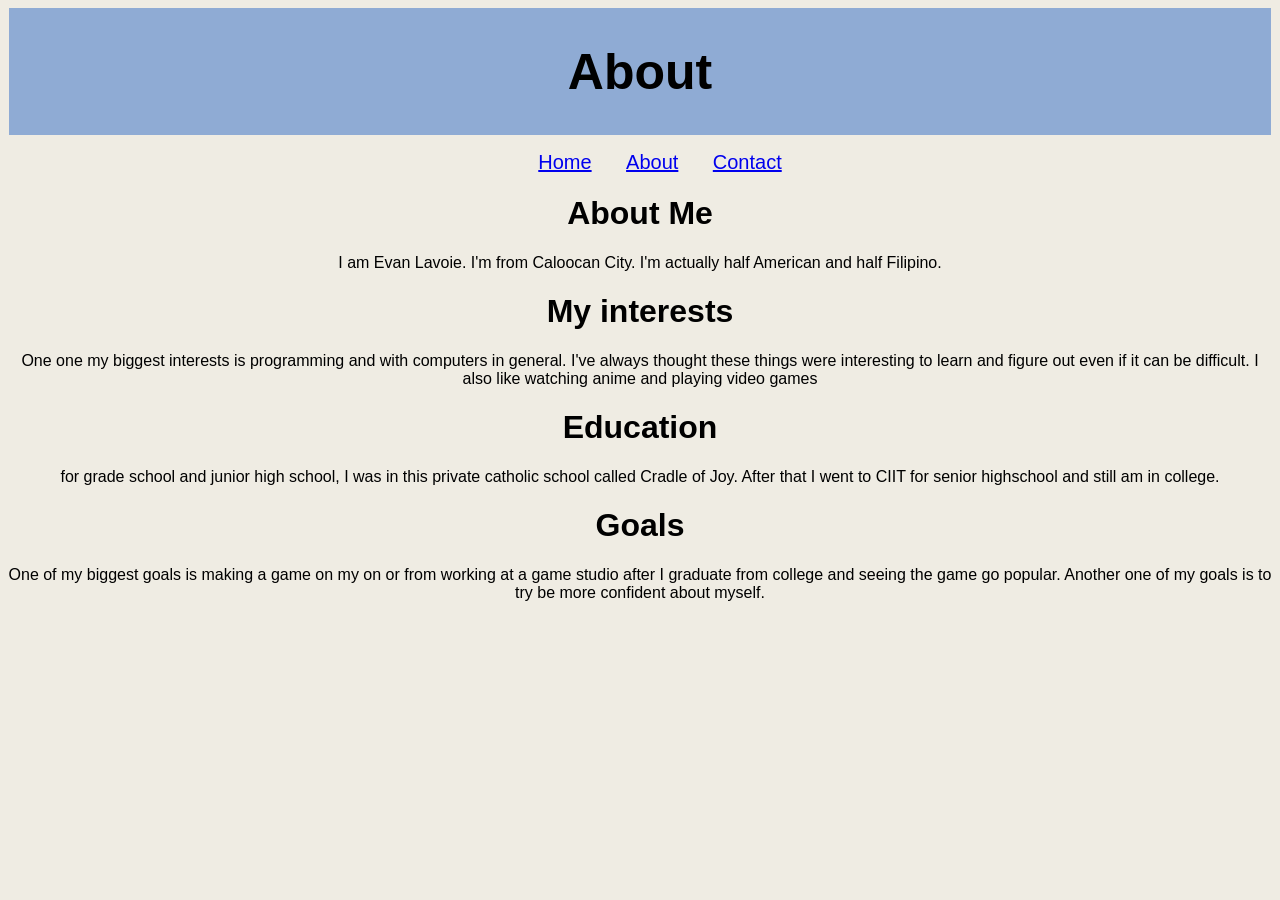
==== about.html @ 84d080ce "Initial commit - personal webpage files" ====
<html>
    <head>
        <link href="style.css" rel="stylesheet" />
    </head>
    <div class = header>
    <h1 class = title>About</label></h1>
    </div>
    <ul>
        <li><a href="index.html">Home</a></li>
        <li><a href="about.html">About</a></li>
        <li><a href="contact.html">Contact</a></li>
    </ul>
    <h1>About Me</h1>
    <p>I am Evan Lavoie. I'm from Caloocan City. I'm actually half American and half Filipino.</p>
    <h1>My interests</h1>
        <p>One one my biggest interests is programming and with computers in general. I've always thought these things were interesting to learn and figure out even if it can be difficult. I also like watching anime and playing video games</p>
    <h1>Education</h1>
    <p>for grade school and junior high school, I was in this private catholic school called Cradle of Joy. After that I went to CIIT for senior highschool and still am in college.</p>
    <h1>Goals</h1>
    <p>One of my biggest goals is making a game on my on or from working at a game studio after I graduate from college and seeing the game go popular. Another one of my goals is to try be more confident about myself.</p>
</html>
---- style.css ----
h1.title {
    text-align: center;
    font-size: 50px;
    font-family:Arial, Helvetica, sans-serif;
}
div.header {
    background-color: #8FABD4;
    padding: 1px;
    margin: 1px;
}
body {
    background-color: #EFECE3;
}
img {
    display: block;
    margin-left: auto;
    margin-right: auto;
    padding: 60px;
    width: 20%;
}
h2.sub {
    text-align: center;
    font-family: Arial, Helvetica, sans-serif;
}
ul {
    text-align: center;
    font-family: Arial, Helvetica, sans-serif;
    word-spacing: 30px;
}
li {
display:inline;
font-size: 20px;
font-family: Arial, Helvetica, sans-serif;
}
h1 {
    text-align: center;
    font-family: Arial, Helvetica, sans-serif;
}
p {
    text-align: center;
    font-family: Arial, Helvetica, sans-serif; 
}
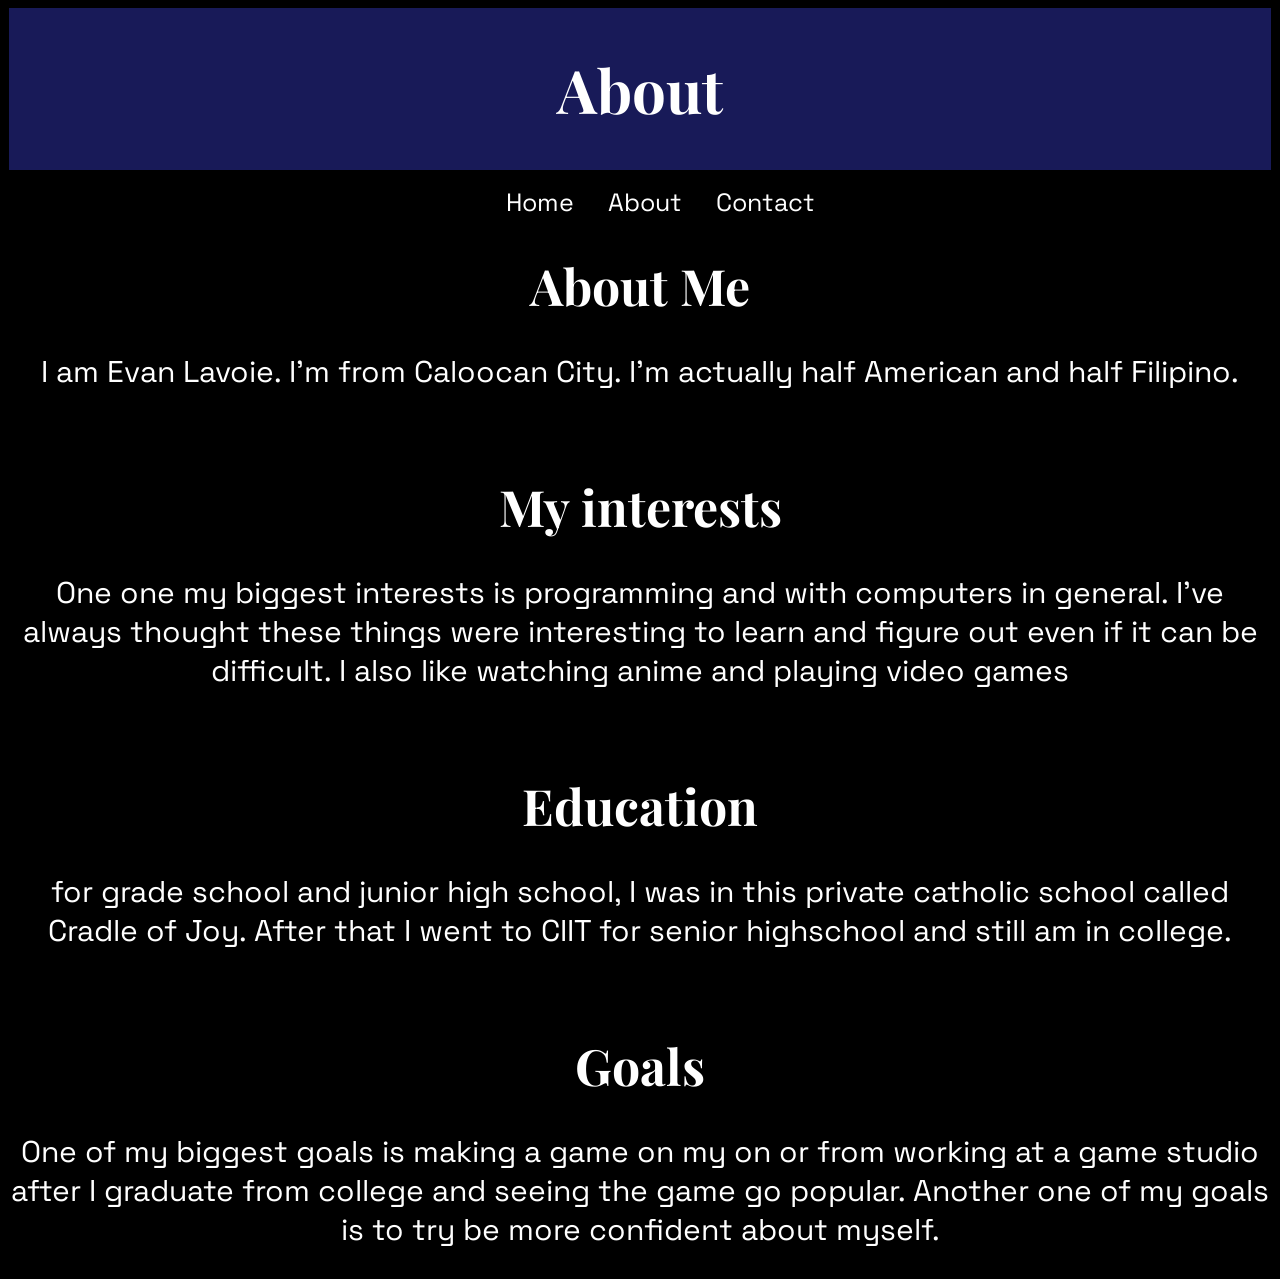
==== commit 81b6b860: "Changed fonts and colors" ====
--- a/about.html
+++ b/about.html
@@ -10,12 +10,15 @@
         <li><a href="about.html">About</a></li>
         <li><a href="contact.html">Contact</a></li>
     </ul>
-    <h1>About Me</h1>
+    <h1 class = aboutheader>About Me</h1>
     <p>I am Evan Lavoie. I'm from Caloocan City. I'm actually half American and half Filipino.</p>
-    <h1>My interests</h1>
-        <p>One one my biggest interests is programming and with computers in general. I've always thought these things were interesting to learn and figure out even if it can be difficult. I also like watching anime and playing video games</p>
-    <h1>Education</h1>
+    &nbsp;
+    <h1 class = aboutheader>My interests</h1>
+    <p>One one my biggest interests is programming and with computers in general. I've always thought these things were interesting to learn and figure out even if it can be difficult. I also like watching anime and playing video games</p>
+    &nbsp;
+    <h1 class = aboutheader>Education</h1>
     <p>for grade school and junior high school, I was in this private catholic school called Cradle of Joy. After that I went to CIIT for senior highschool and still am in college.</p>
-    <h1>Goals</h1>
+    &nbsp;
+    <h1 class = aboutheader>Goals</h1>
     <p>One of my biggest goals is making a game on my on or from working at a game studio after I graduate from college and seeing the game go popular. Another one of my goals is to try be more confident about myself.</p>
 </html>
--- a/style.css
+++ b/style.css
@@ -1,42 +1,63 @@
+@font-face {
+  font-family: Playfair_display;
+  src: url(PlayfairDisplay-VariableFont_wght.ttf);
+}
+@font-face {
+  font-family: Space_Grotesk;
+  src: url(SpaceGrotesk-VariableFont_wght.ttf);
+}
+
 h1.title {
     text-align: center;
-    font-size: 50px;
-    font-family:Arial, Helvetica, sans-serif;
+    font-size: 60px;
+    font-family: Playfair_display;
 }
 div.header {
-    background-color: #8FABD4;
+    background-color: #181a58;
     padding: 1px;
     margin: 1px;
 }
 body {
-    background-color: #EFECE3;
+    background-color: #000000;
 }
 img {
     display: block;
     margin-left: auto;
     margin-right: auto;
-    padding: 60px;
+    padding: 20px;
     width: 20%;
 }
 h2.sub {
     text-align: center;
-    font-family: Arial, Helvetica, sans-serif;
+    font-family: Playfair_display;
+    color:white;
+    font-size: 30px;
 }
 ul {
     text-align: center;
-    font-family: Arial, Helvetica, sans-serif;
+    font-family: Space_Grotesk;
     word-spacing: 30px;
+    color:white;
 }
 li {
 display:inline;
-font-size: 20px;
-font-family: Arial, Helvetica, sans-serif;
+font-size: 25px;
+font-family: Space_Grotesk;
+color:white;
 }
 h1 {
     text-align: center;
-    font-family: Arial, Helvetica, sans-serif;
+    font-family: Playfair_display;
+    color:white;
+    font-size: 50px;
 }
 p {
     text-align: center;
-    font-family: Arial, Helvetica, sans-serif; 
+    color:white;
+    font-family: Space_Grotesk;
+    font-size: 30px;
+}
+a {
+    text-decoration:none;
+    color:white;
 }
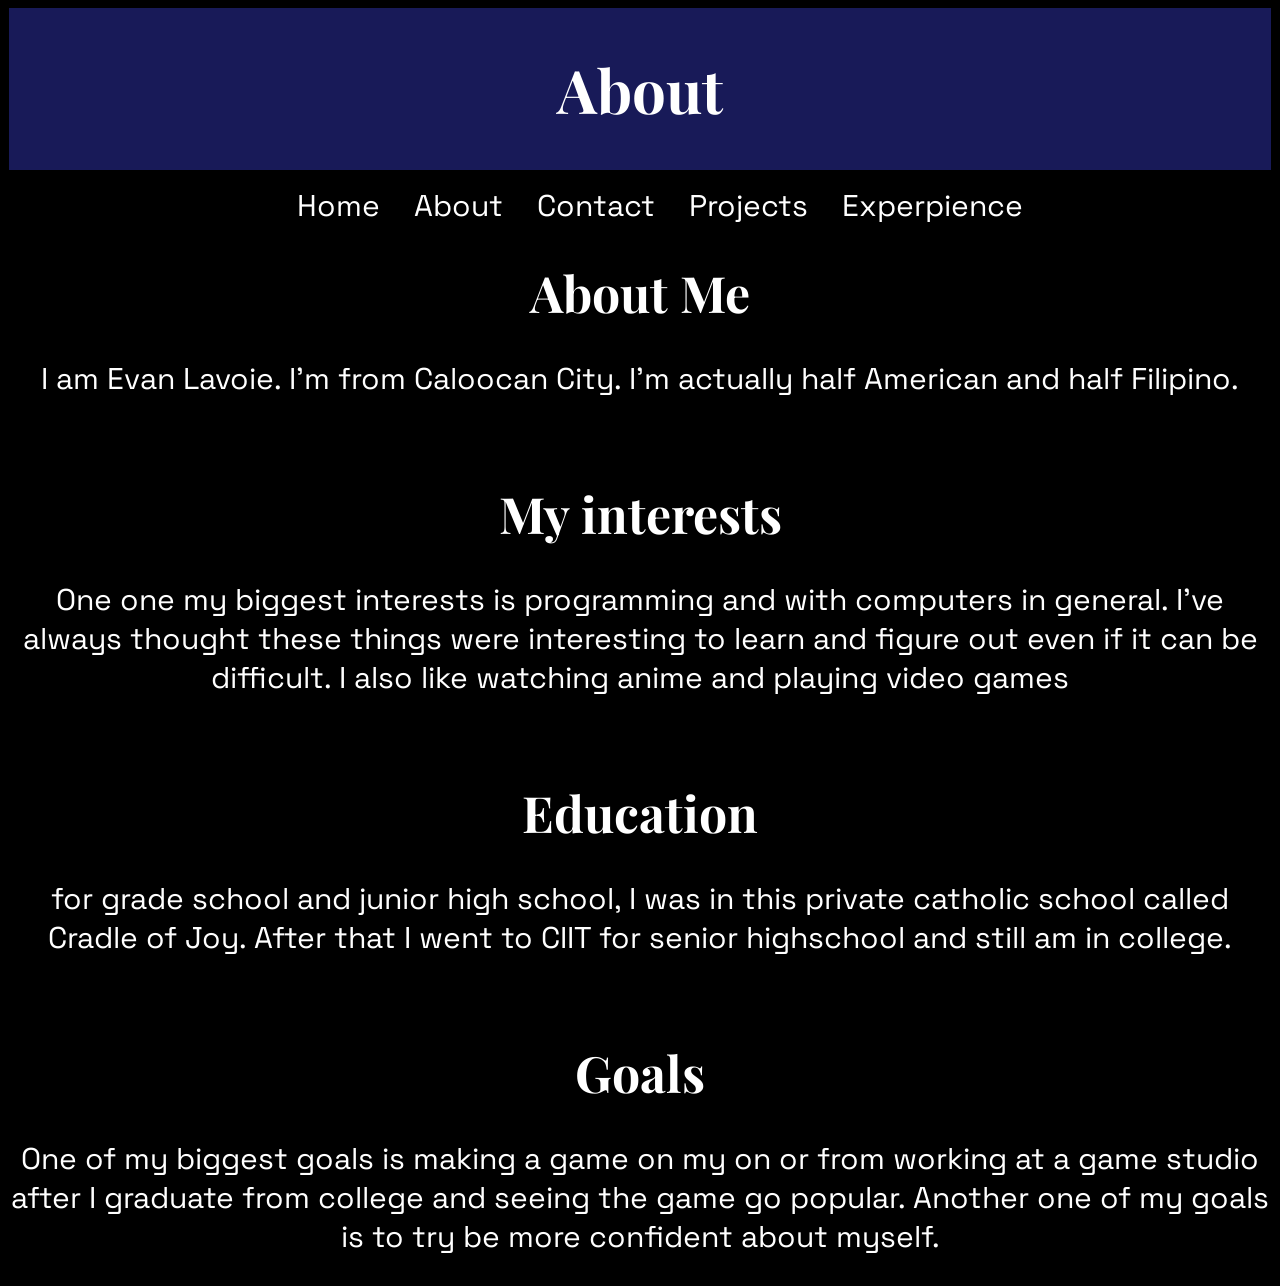
==== commit 96cd1bb1: "Added projects and work experience pages" ====
--- a/about.html
+++ b/about.html
@@ -9,6 +9,8 @@
         <li><a href="index.html">Home</a></li>
         <li><a href="about.html">About</a></li>
         <li><a href="contact.html">Contact</a></li>
+        <li><a href="projects.html">Projects</a></li>
+        <li><a href="work.html">Experpience</a></li>
     </ul>
     <h1 class = aboutheader>About Me</h1>
     <p>I am Evan Lavoie. I'm from Caloocan City. I'm actually half American and half Filipino.</p>
--- a/style.css
+++ b/style.css
@@ -25,7 +25,7 @@
     margin-left: auto;
     margin-right: auto;
     padding: 20px;
-    width: 20%;
+    width: 30%;
 }
 h2.sub {
     text-align: center;
@@ -60,4 +60,12 @@
 a {
     text-decoration:none;
     color:white;
+    font-size: 30px;
+}
+img.projectimg {
+    display: block;
+    margin-left: auto;
+    margin-right: auto;
+    padding: 20px;
+    width: 60%;
 }
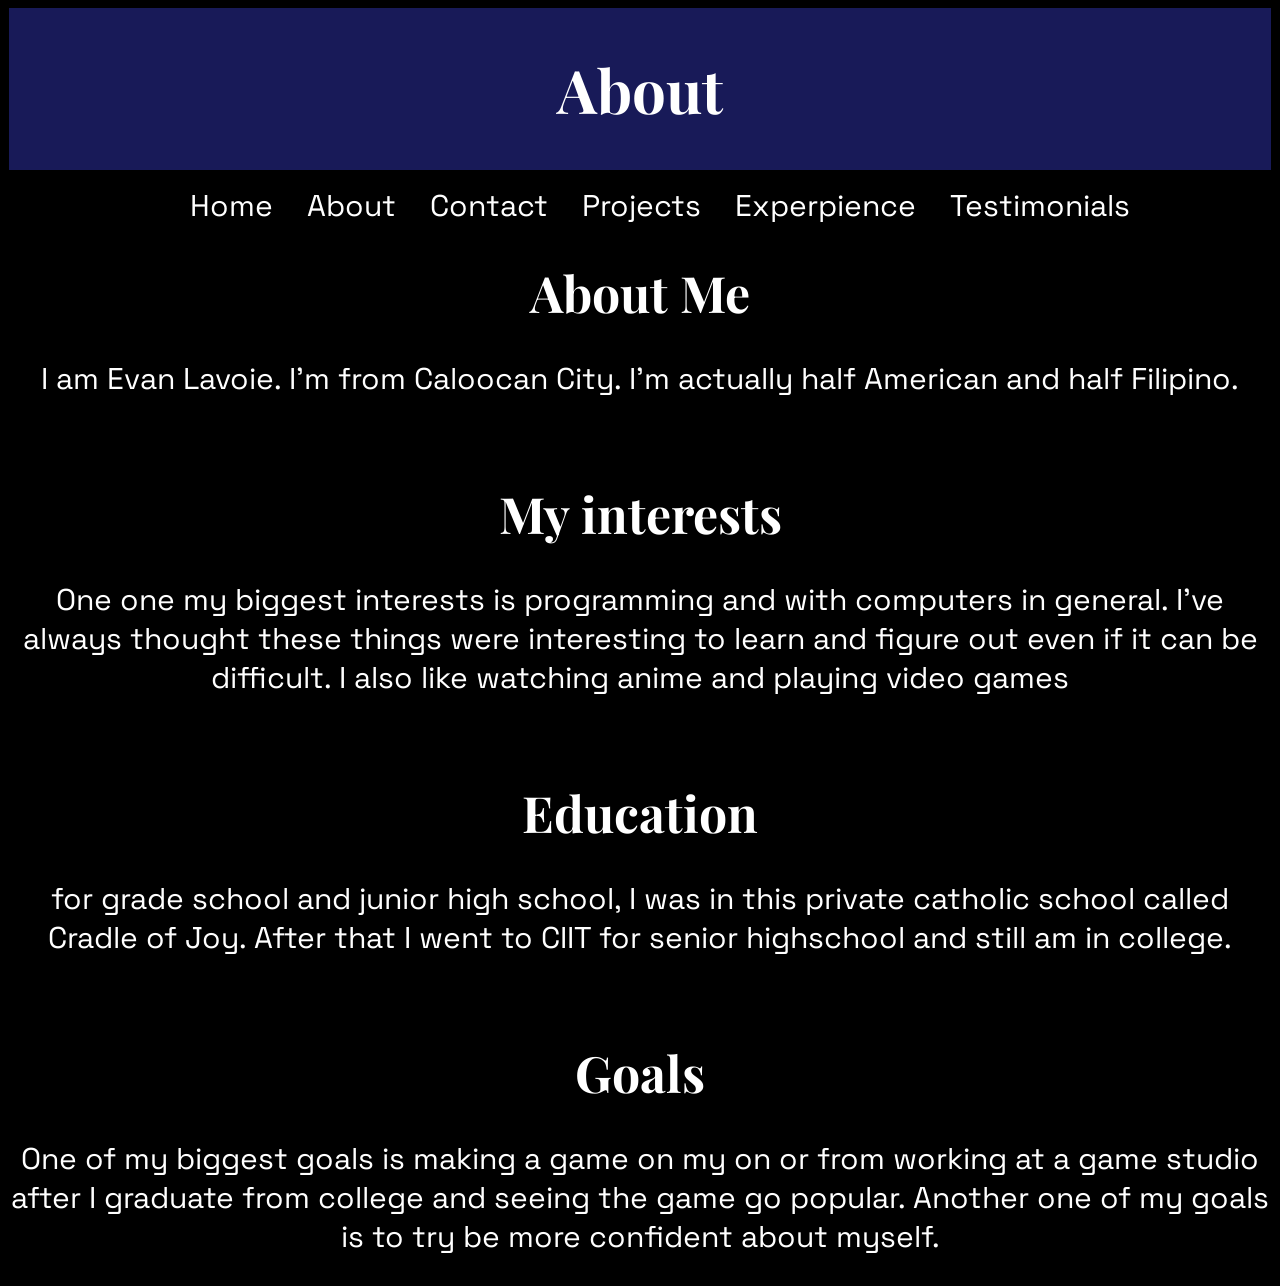
==== commit 7ee730cd: "added testimonials page" ====
--- a/about.html
+++ b/about.html
@@ -11,6 +11,7 @@
         <li><a href="contact.html">Contact</a></li>
         <li><a href="projects.html">Projects</a></li>
         <li><a href="work.html">Experpience</a></li>
+        <li><a href="testimonials.html">Testimonials</a></li>
     </ul>
     <h1 class = aboutheader>About Me</h1>
     <p>I am Evan Lavoie. I'm from Caloocan City. I'm actually half American and half Filipino.</p>
